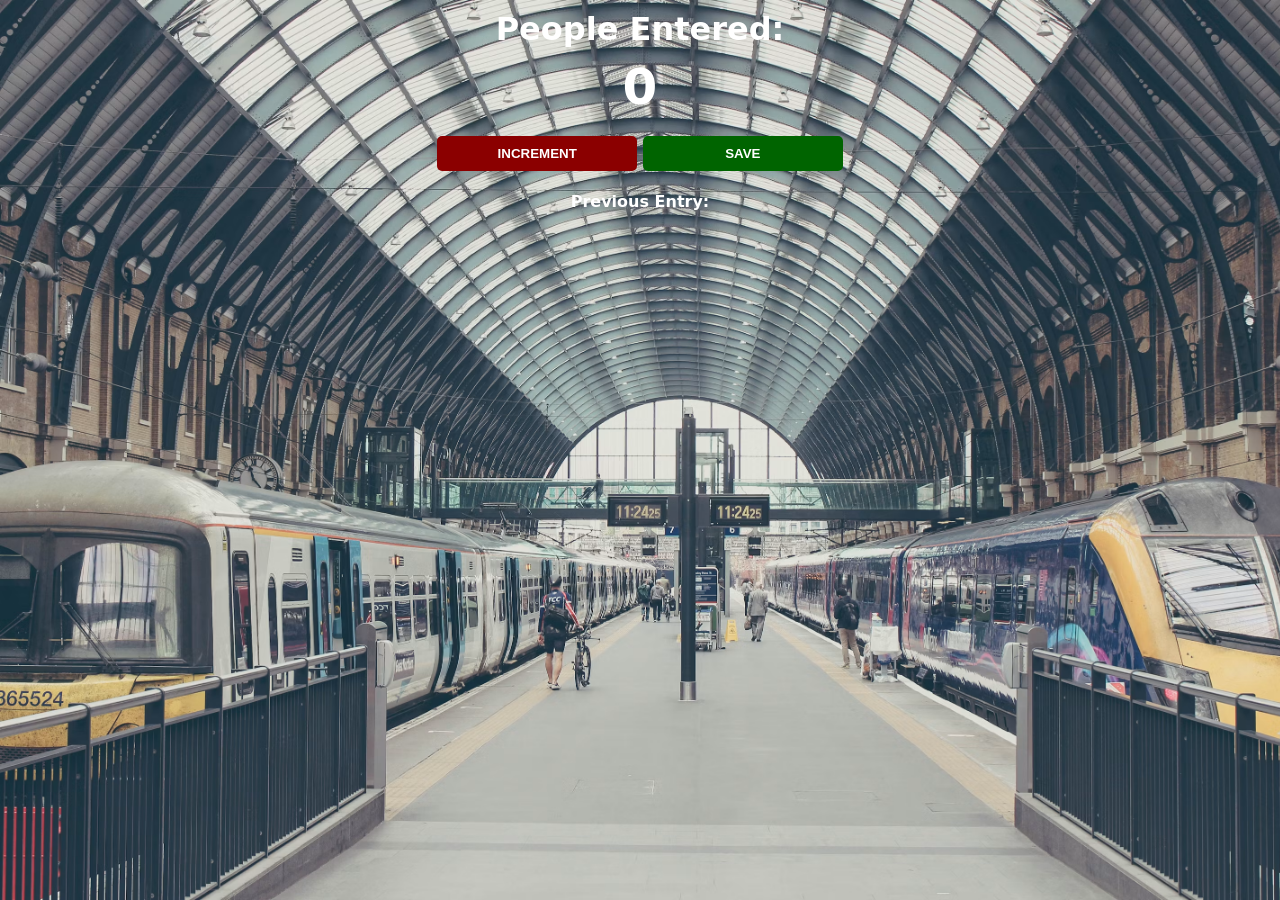
==== index.html @ 63ddbf7f "LOCATION CHANGE" ====
<html>
    <head>
        <link rel="stylesheet" href="styles.css">
    </head>
    <body>
        <h1>People Entered:</h1>
        <h2 id="count">0 </h2>
        <button id="increment" onclick="increment()">INCREMENT</button>
        <button id="save" onclick="save()">SAVE</button>
        <p id="save-entry">Previous Entry:</p>
        <script src="index.js"> </script>
    </body>
</html>
---- styles.css ----
body{
    background-image: url(station.avif);
    background-size: cover;
    font-family: system-ui, -apple-system, BlinkMacSystemFont, 'Segoe UI', Roboto, Oxygen, Ubuntu, Cantarell, 'Open Sans', 'Helvetica Neue', sans-serif;
    font-weight: bold;
    text-align: center;
    text-shadow: 1px;
    color: white;
    
}
h1{
    margin-top: 10px;
    margin-bottom: 10px;
}
h2{
    font-size: 50;
    margin-top: 0;
    margin-bottom: 20px;
}
button{
    border: none;
    color: white;
    font-weight: bold;
    width: 200px;
    border-radius: 5px;
    margin-bottom: 5px;
    padding-top: 10px;
    padding-bottom: 10px;
}
#increment{
    background: darkred;
    
    
}
#save{
    background: darkgreen;
}
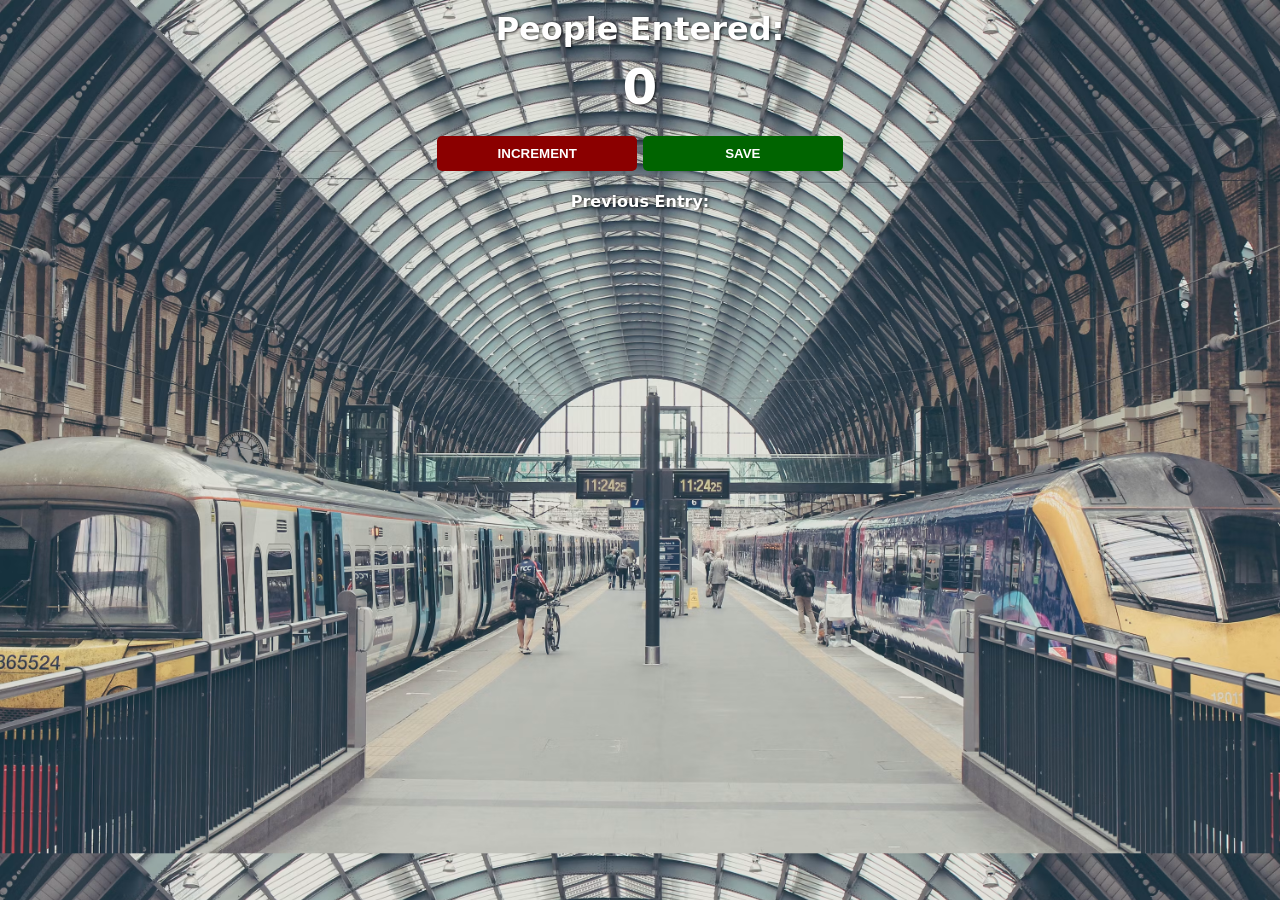
==== commit 0d30f34d: "Merge branch 'main' into agent-issue-7284" ====
--- a/index.html
+++ b/index.html
@@ -1,4 +1,5 @@
-<html>
+<!DOCTYPE html>
+<html lang="en">
     <head>
         <link rel="stylesheet" href="styles.css">
     </head>
--- a/styles.css
+++ b/styles.css
@@ -4,7 +4,7 @@
     font-family: system-ui, -apple-system, BlinkMacSystemFont, 'Segoe UI', Roboto, Oxygen, Ubuntu, Cantarell, 'Open Sans', 'Helvetica Neue', sans-serif;
     font-weight: bold;
     text-align: center;
-    text-shadow: 1px;
+    text-shadow: 1px 1px 3px rgba(0, 0, 0, 0.8);
     color: white;
     
 }
@@ -13,7 +13,7 @@
     margin-bottom: 10px;
 }
 h2{
-    font-size: 50;
+    font-size: 50px;
     margin-top: 0;
     margin-bottom: 20px;
 }
